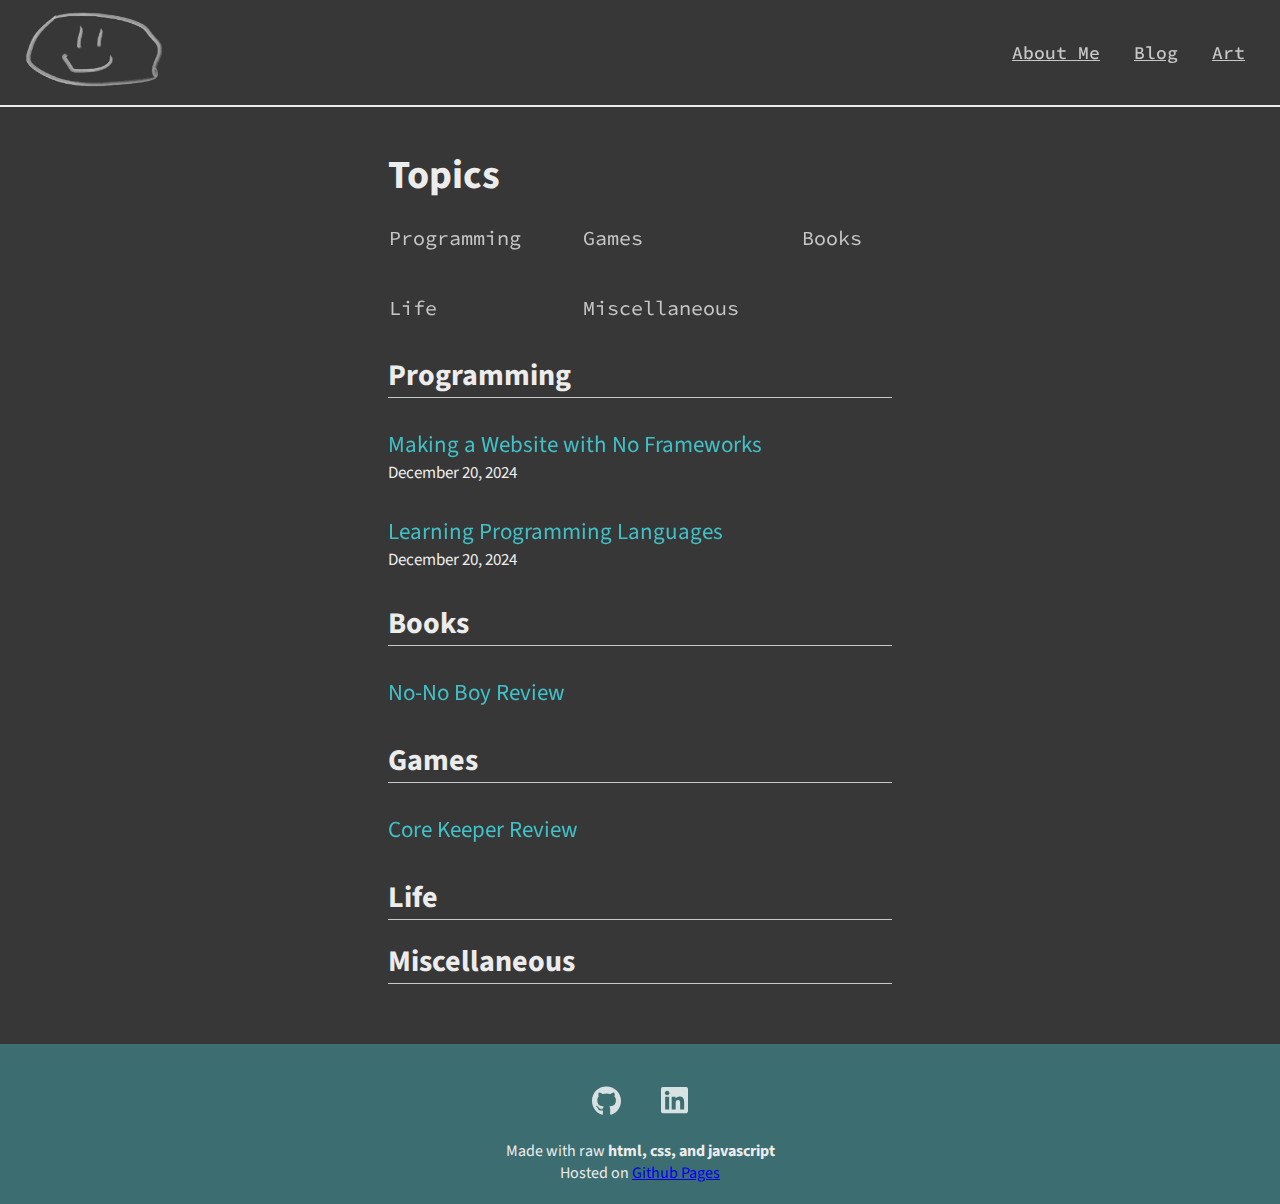
==== blog.html @ 36be81d4 "finished blogs index page and changed some stuff on the index.html page to make it look a bit better" ====
<!DOCTYPE html>
<html lang="en">
<head>
    <meta charset="UTF-8">
    <meta name="viewport" content="width=device-width, initial-scale=1.0">
    <title>Blogs</title>
    <link rel="stylesheet" href="all_blogs.css">
</head>
<body>
    <div class="nav_bar">
        <header>
            <a href="index.html"><img class="happy_face" src="images/happy face.png" alt="happy face"></a>
        </header>
        <nav class="top_nav">
            <ul class="header_nav">
                <li><a href="about/about.html">About Me</a></li>
                <li><a href="blog.html">Blog</a></li>
                <li><a href="#">Art</a></li>
            </ul>
        </nav>
    </div>
    <div class="divider"></div>
    <main>
        <h1>Topics</h1>
        <div class="tag_grid">
            <div class="tag"><a href="#Programming">Programming</a></div>
            <div class="tag"><a href="#Books">Games</a></div>
            <div class="tag"><a href="#Games">Books</a></div>
            <div class="tag"><a href="#Life">Life</a></div>
            <div class="tag"><a href="#Miscellaneous">Miscellaneous</a></div>
        </div>
        <h2 id="Programming">Programming</h2>
        <ul>
            <li>
                <article>
                    <a href="/blog/making_html.html">Making a Website with No Frameworks</a>
                    <time datetime="2024-12-20">December 20, 2024</time>
                </article>
            </li>
            <li>
                <article>
                    <a href="/blog/making_html.html">Learning Programming Languages</a>
                    <time datetime="2024-12-20">December 20, 2024</time>
                </article>
            </li>
        </ul>
        <h2 id="Books">Books</h2>
        <ul>
            <li><a href="#">No-No Boy Review</a></li>
        </ul>
        <h2 id="Games">Games</h2>
        <ul>
            <li><a href="#">Core Keeper Review</a></li>
        </ul>
        <h2 id="Life">Life</h2>
        <h2 id="Miscellaneous">Miscellaneous</h2>
    </main>
    <footer>
        <div class="center_container">
            <div class="footer_links">
                <a href="https://github.com/Makkerel"><img class="github" src="icons/github-brands-solid.svg" alt="github"></a>
                <a href="https://www.linkedin.com/"><img class="linkedin" src="icons/linkedin-brands-solid.svg" alt="mail"></a>
            </div>
            <div class="footer_tech">
                <p>Made with raw <b>html, css, and javascript</b></p>
                <p>Hosted on <a href="https://pages.github.com/">Github Pages</a></p>
            </div>    
        </div>
    </footer>
</body>
</html>
---- all_blogs.css ----
@import url('https://fonts.googleapis.com/css2?family=Source+Code+Pro:wght@500&family=Source+Sans+3:ital@0;1&display=swap');

* {
box-sizing: border-box;
margin: 0;
padding: 0;
}

/*Variable for Colors*/
*{
    --main_bg_color: #373737;
    --footer_color: #3c6e71;
    --less_gray: #edecec;
    --darker_blue: #284b63;
    --brighter_blue: #2e5f7f;
    --blog_link_blue: #42d9e1;
}

body{
    min-height: 100vh;
    display: flex;
    flex-direction: column;
    background-color: var(--main_bg_color);
}

/* This is for the navbar on the top*/
.nav_bar{
    position: relative;
    background-color: var(--main_bg_color);
    display: flex;
    justify-content: space-between;
    align-items: center;
    padding: 0px 20px;
}

.nav_bar header{
    display: flex;
    align-items: center;
}

.nav_bar a{
    font-family: "Source Code Pro", 'Times New Roman', Times, serif;
    font-weight: 500;
    font-size: 18px;
    color: var(--less_gray);
    opacity: 0.8;
    transition: opacity 0.3s ease;
}

.nav_bar a:hover{
    opacity: 1;
}

.happy_face{
    height: 100px;
    width: 150px;
}

.happy_face:hover{
    cursor: pointer;
}

.header_nav{
    list-style: none;
}

.header_nav li{
    display: inline-flex;
    padding: 0 15px;
}

.divider{
    width: 100%;
    border: solid var(--less_gray) 0.5px;
}

/*This is for the main landing page of the website */

main{
    max-width: 800px;
    margin: 0 auto;
    padding: 40px;
    flex: 1;
    font-family: "Source Sans 3",'Times New Roman', Times, serif;
    color: var(--less_gray);
    font-size: 20px;
}

main ul{
    list-style: none;
}

main h1{
    margin-bottom: 10px;
}

main h2{
    margin-top: 20px;
    margin-bottom: 20px;
    border-bottom: solid;
    border-width: 1px;
    border-color: rgba(237, 236, 236, 0.8);
}

.tag_grid{
    display: grid;
    grid-template-columns: repeat(2, 1fr);
    grid-template-rows: repeat(3, minmax(3em,auto));
    column-gap: 10%;
    row-gap: 1em;
}

@media screen and (min-width: 500px) {
    .tag_grid{
        display: grid;
        grid-template-columns: repeat(3, 1fr);
        grid-template-rows: repeat(2, minmax(1em,auto));
    }    
}

.tag{
    padding: 10px;
    padding-left: 0px;
    border: solid;
    border-width: 1px;
    border-color: var(--main_bg_color);
    opacity: 0.8;
    transition: opacity 0.3s ease-out;
}

.tag a{
    font-family: "Source Code Pro", 'Times New Roman', Times, serif;
    text-decoration: none;
    color: var(--less_gray);
}

.tag:hover{
    opacity: 1;
}

main li{
    margin: 30px 0px;
}

main article{
    display: flex;
    flex-direction: column;
}

main article time{
    font-size: 17px;
}

main ul a{
    font-size: 23px;
    text-decoration: none;
    color: var(--blog_link_blue);
    opacity: 0.85;
    transition: opacity 0.35s ease;
}

main ul a:hover{
    opacity: 1;
}

/*This is for the footer that will be on every page of the website */

footer{
    padding-top: 1em;
    width: 100%;
    background-color: var(--footer_color);
    text-align: center;
    display: flex;
    justify-content: center;
}

.center_container{
    display: block;
}

.footer_links{
    display: flex;
    justify-content: center;
}
.footer_links a{
    padding: 20px;
}

.footer_links .linkedin{
    height: 30px;
    margin-top: 20%;
    filter: invert(1);
    opacity: 0.8;
    transition: opacity 0.3s ease;
}

.linkedin:hover{
    opacity: 1;
}

.footer_links .github{
    height: 30px;
    margin-top: 20%;
    filter: invert(1);
    opacity: 0.8;
    transition: opacity 0.3s ease;
}

.github:hover{
    opacity: 1;
}

.footer_tech{
    color: var(--less_gray);
    font-family: "Source Sans 3";
    padding: 0px 20px 20px 20px;
}
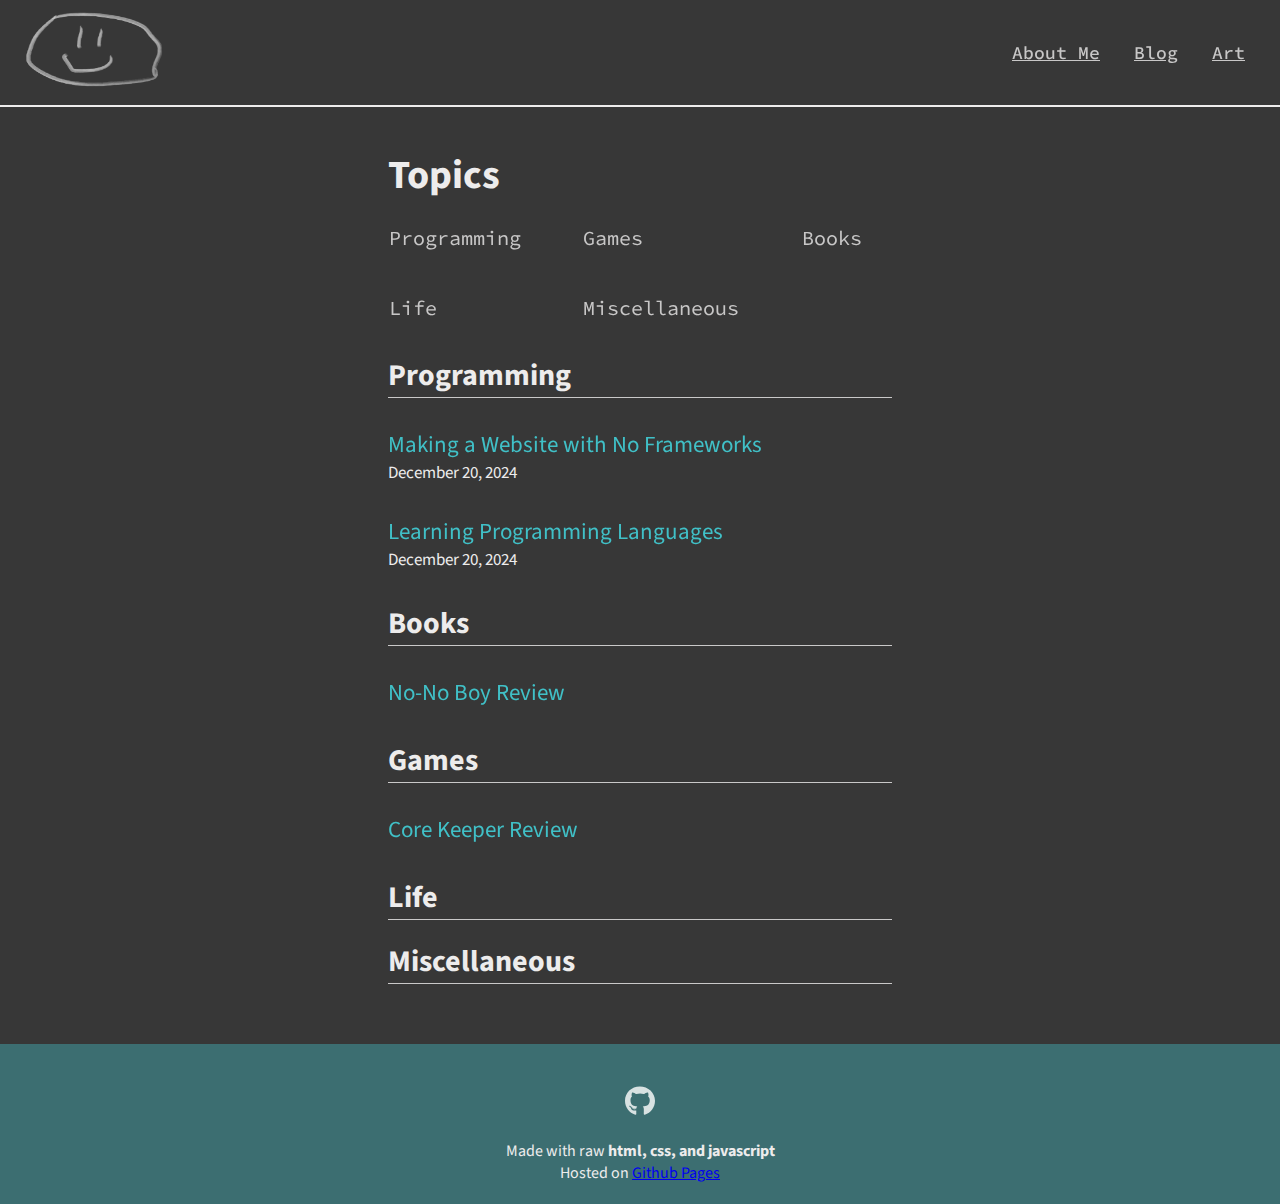
==== commit 065f0ba8: "removed the linkdin on the footer and just added it in about me since i do not use it." ====
--- a/blog.html
+++ b/blog.html
@@ -33,13 +33,13 @@
         <ul>
             <li>
                 <article>
-                    <a href="/blog/making_html.html">Making a Website with No Frameworks</a>
+                    <a href="../blog/making_html.html">Making a Website with No Frameworks</a>
                     <time datetime="2024-12-20">December 20, 2024</time>
                 </article>
             </li>
             <li>
                 <article>
-                    <a href="/blog/making_html.html">Learning Programming Languages</a>
+                    <a href="../blog/making_html.html">Learning Programming Languages</a>
                     <time datetime="2024-12-20">December 20, 2024</time>
                 </article>
             </li>
@@ -59,7 +59,6 @@
         <div class="center_container">
             <div class="footer_links">
                 <a href="https://github.com/Makkerel"><img class="github" src="icons/github-brands-solid.svg" alt="github"></a>
-                <a href="https://www.linkedin.com/"><img class="linkedin" src="icons/linkedin-brands-solid.svg" alt="mail"></a>
             </div>
             <div class="footer_tech">
                 <p>Made with raw <b>html, css, and javascript</b></p>
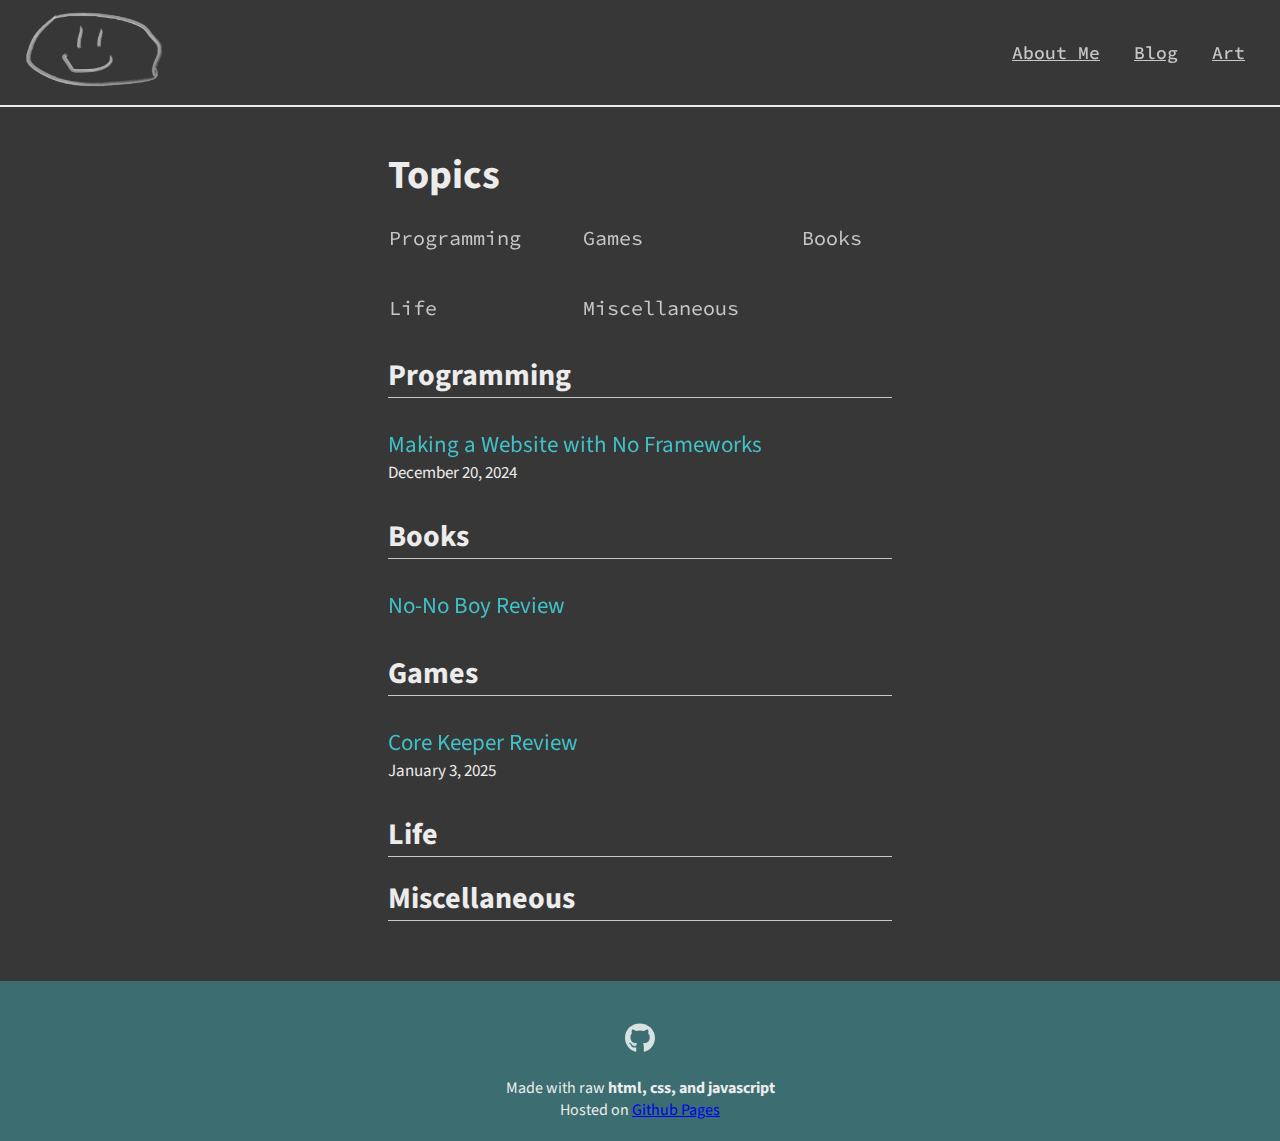
==== commit 82cfbdb4: "added a new blog for core keeper and fixed on stuff on the landing pages" ====
--- a/blog.html
+++ b/blog.html
@@ -37,12 +37,6 @@
                     <time datetime="2024-12-20">December 20, 2024</time>
                 </article>
             </li>
-            <li>
-                <article>
-                    <a href="../blog/making_html.html">Learning Programming Languages</a>
-                    <time datetime="2024-12-20">December 20, 2024</time>
-                </article>
-            </li>
         </ul>
         <h2 id="Books">Books</h2>
         <ul>
@@ -50,7 +44,12 @@
         </ul>
         <h2 id="Games">Games</h2>
         <ul>
-            <li><a href="#">Core Keeper Review</a></li>
+            <li>
+                <article>
+                    <a href="blog/core_keeper.html">Core Keeper Review</a>
+                    <time datetime="2025-01-03">January 3, 2025</time>
+                </article>
+            </li>
         </ul>
         <h2 id="Life">Life</h2>
         <h2 id="Miscellaneous">Miscellaneous</h2>
--- a/all_blogs.css
+++ b/all_blogs.css
@@ -186,18 +186,6 @@
     padding: 20px;
 }
 
-.footer_links .linkedin{
-    height: 30px;
-    margin-top: 20%;
-    filter: invert(1);
-    opacity: 0.8;
-    transition: opacity 0.3s ease;
-}
-
-.linkedin:hover{
-    opacity: 1;
-}
-
 .footer_links .github{
     height: 30px;
     margin-top: 20%;
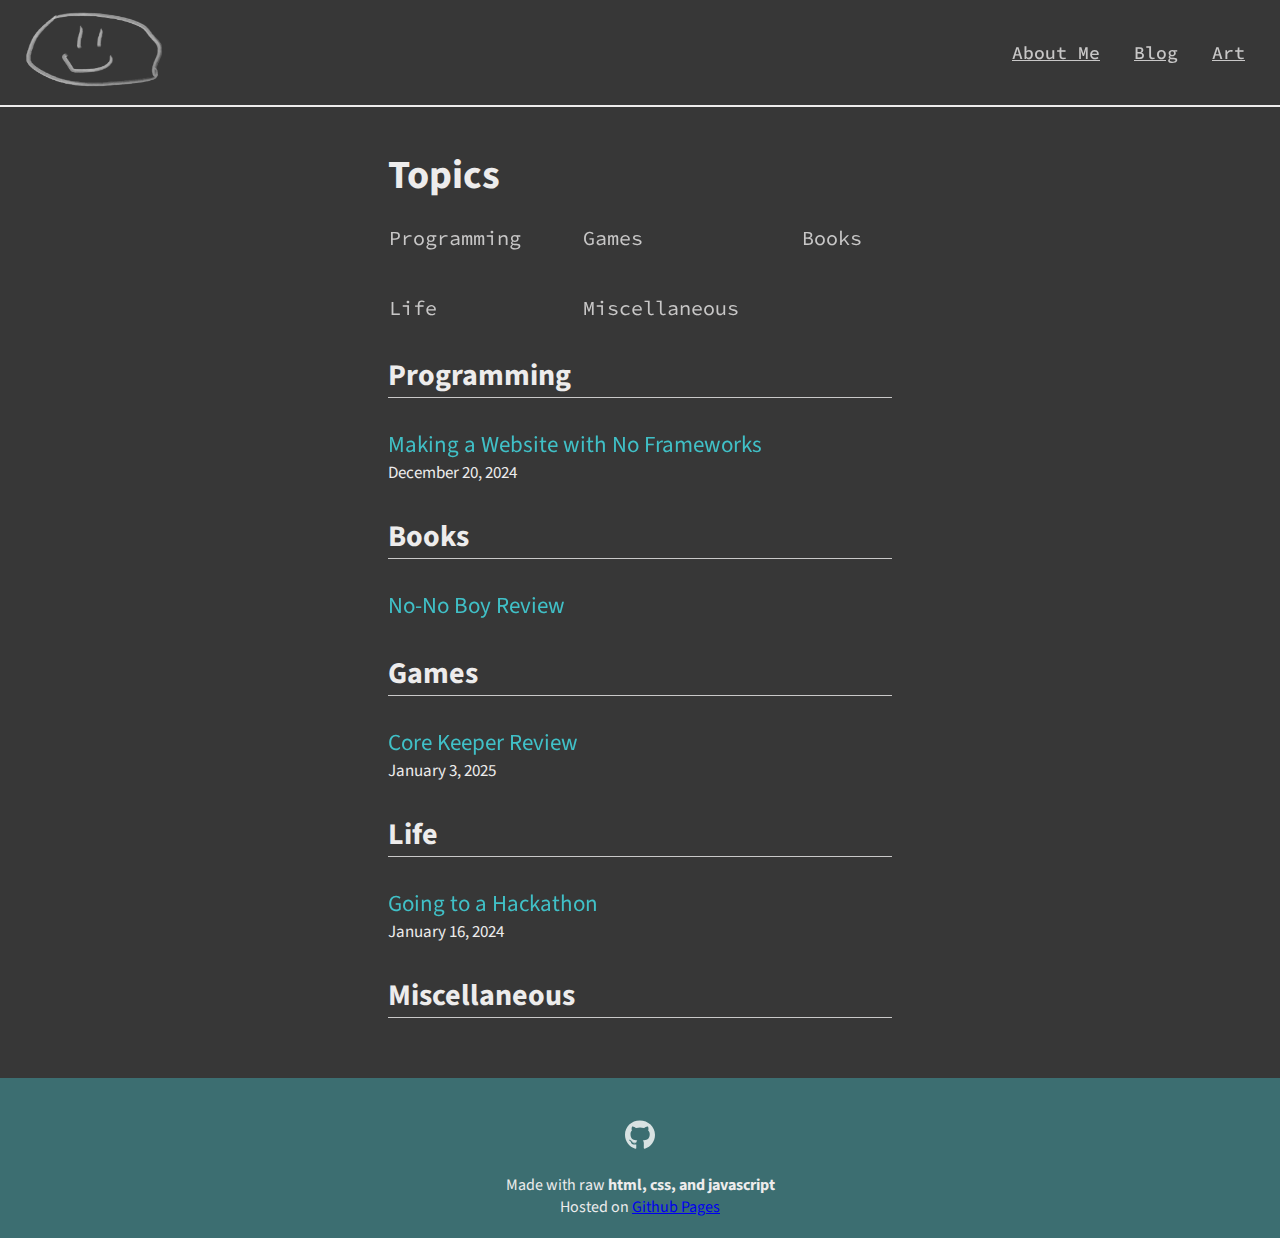
==== commit b3cdfc8e: "fixed landing page on mobile and added a new blog no stuff there yet" ====
--- a/blog.html
+++ b/blog.html
@@ -52,6 +52,14 @@
             </li>
         </ul>
         <h2 id="Life">Life</h2>
+        <ul>
+            <li>
+                <article>
+                    <a href="blog/hackthon.html">Going to a Hackathon</a>
+                    <time datetime="2024-01-16">January 16, 2024</time>
+                </article>
+            </li>
+        </ul>
         <h2 id="Miscellaneous">Miscellaneous</h2>
     </main>
     <footer>
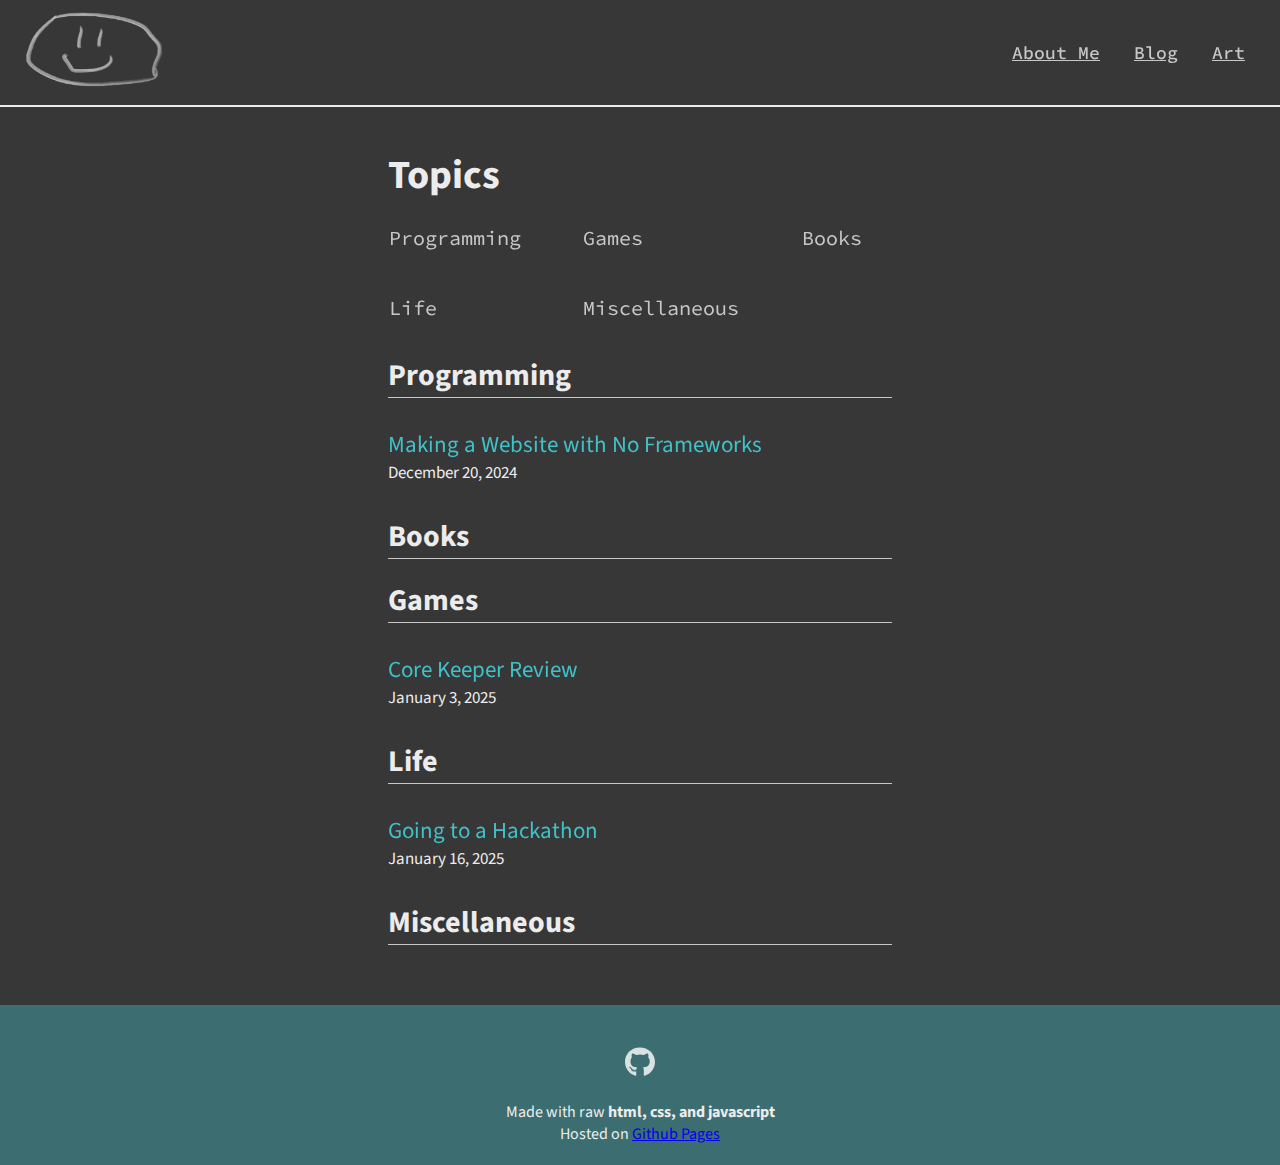
==== commit 220e677b: "added a new blog" ====
--- a/blog.html
+++ b/blog.html
@@ -40,7 +40,6 @@
         </ul>
         <h2 id="Books">Books</h2>
         <ul>
-            <li><a href="#">No-No Boy Review</a></li>
         </ul>
         <h2 id="Games">Games</h2>
         <ul>
@@ -56,7 +55,7 @@
             <li>
                 <article>
                     <a href="blog/hackthon.html">Going to a Hackathon</a>
-                    <time datetime="2024-01-16">January 16, 2024</time>
+                    <time datetime="2025-01-16">January 16, 2025</time>
                 </article>
             </li>
         </ul>
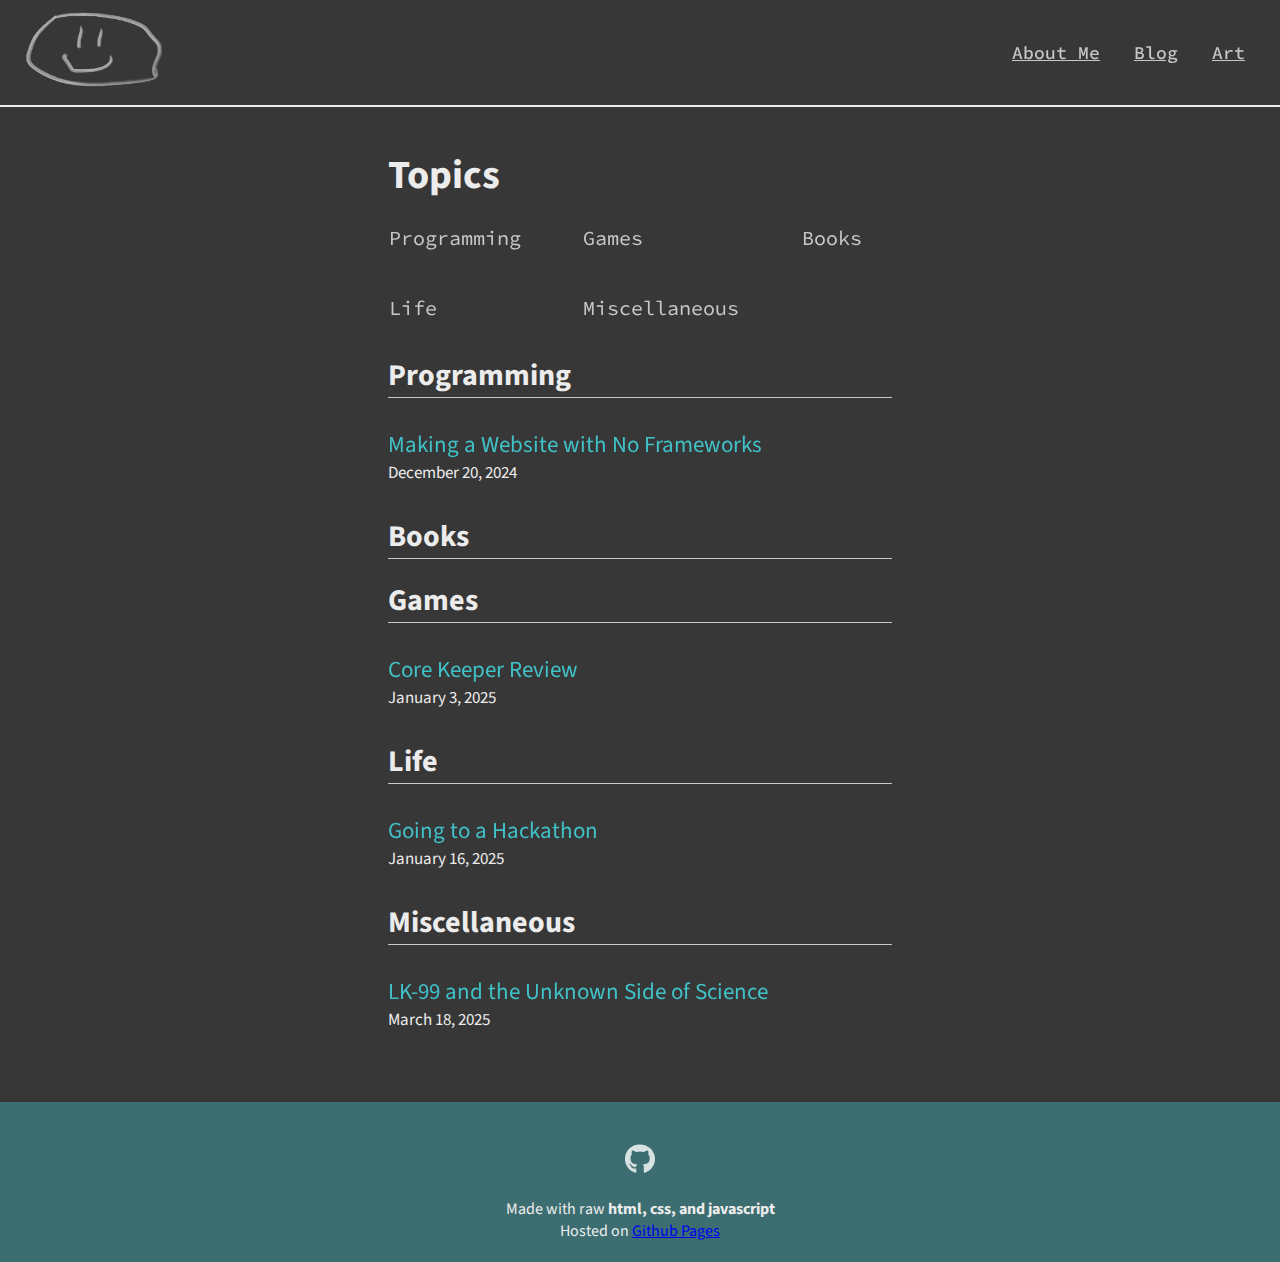
==== commit 48678c86: "okay about done" ====
--- a/blog.html
+++ b/blog.html
@@ -1,76 +1,100 @@
-<!DOCTYPE html>
+<!doctype html>
 <html lang="en">
-<head>
-    <meta charset="UTF-8">
-    <meta name="viewport" content="width=device-width, initial-scale=1.0">
-    <title>Blogs</title>
-    <link rel="stylesheet" href="all_blogs.css">
-</head>
-<body>
-    <div class="nav_bar">
-        <header>
-            <a href="index.html"><img class="happy_face" src="images/happy face.png" alt="happy face"></a>
-        </header>
-        <nav class="top_nav">
-            <ul class="header_nav">
-                <li><a href="about/about.html">About Me</a></li>
-                <li><a href="blog.html">Blog</a></li>
-                <li><a href="#">Art</a></li>
+    <head>
+        <meta charset="UTF-8" />
+        <meta name="viewport" content="width=device-width, initial-scale=1.0" />
+        <title>Blogs</title>
+        <link rel="stylesheet" href="all_blogs.css" />
+    </head>
+    <body>
+        <div class="nav_bar">
+            <header>
+                <a href="index.html"
+                    ><img
+                        class="happy_face"
+                        src="images/happy face.png"
+                        alt="happy face"
+                /></a>
+            </header>
+            <nav class="top_nav">
+                <ul class="header_nav">
+                    <li><a href="about/about.html">About Me</a></li>
+                    <li><a href="blog.html">Blog</a></li>
+                    <li><a href="#">Art</a></li>
+                </ul>
+            </nav>
+        </div>
+        <div class="divider"></div>
+        <main>
+            <h1>Topics</h1>
+            <div class="tag_grid">
+                <div class="tag"><a href="#Programming">Programming</a></div>
+                <div class="tag"><a href="#Books">Games</a></div>
+                <div class="tag"><a href="#Games">Books</a></div>
+                <div class="tag"><a href="#Life">Life</a></div>
+                <div class="tag">
+                    <a href="#Miscellaneous">Miscellaneous</a>
+                </div>
+            </div>
+            <h2 id="Programming">Programming</h2>
+            <ul>
+                <li>
+                    <article>
+                        <a href="blog/making_html.html"
+                            >Making a Website with No Frameworks</a
+                        >
+                        <time datetime="2024-12-20">December 20, 2024</time>
+                    </article>
+                </li>
             </ul>
-        </nav>
-    </div>
-    <div class="divider"></div>
-    <main>
-        <h1>Topics</h1>
-        <div class="tag_grid">
-            <div class="tag"><a href="#Programming">Programming</a></div>
-            <div class="tag"><a href="#Books">Games</a></div>
-            <div class="tag"><a href="#Games">Books</a></div>
-            <div class="tag"><a href="#Life">Life</a></div>
-            <div class="tag"><a href="#Miscellaneous">Miscellaneous</a></div>
-        </div>
-        <h2 id="Programming">Programming</h2>
-        <ul>
-            <li>
-                <article>
-                    <a href="../blog/making_html.html">Making a Website with No Frameworks</a>
-                    <time datetime="2024-12-20">December 20, 2024</time>
-                </article>
-            </li>
-        </ul>
-        <h2 id="Books">Books</h2>
-        <ul>
-        </ul>
-        <h2 id="Games">Games</h2>
-        <ul>
-            <li>
-                <article>
-                    <a href="blog/core_keeper.html">Core Keeper Review</a>
-                    <time datetime="2025-01-03">January 3, 2025</time>
-                </article>
-            </li>
-        </ul>
-        <h2 id="Life">Life</h2>
-        <ul>
-            <li>
-                <article>
-                    <a href="blog/hackthon.html">Going to a Hackathon</a>
-                    <time datetime="2025-01-16">January 16, 2025</time>
-                </article>
-            </li>
-        </ul>
-        <h2 id="Miscellaneous">Miscellaneous</h2>
-    </main>
-    <footer>
-        <div class="center_container">
-            <div class="footer_links">
-                <a href="https://github.com/Makkerel"><img class="github" src="icons/github-brands-solid.svg" alt="github"></a>
+            <h2 id="Books">Books</h2>
+            <ul></ul>
+            <h2 id="Games">Games</h2>
+            <ul>
+                <li>
+                    <article>
+                        <a href="blog/core_keeper.html">Core Keeper Review</a>
+                        <time datetime="2025-01-03">January 3, 2025</time>
+                    </article>
+                </li>
+            </ul>
+            <h2 id="Life">Life</h2>
+            <ul>
+                <li>
+                    <article>
+                        <a href="blog/hackthon.html">Going to a Hackathon</a>
+                        <time datetime="2025-01-16">January 16, 2025</time>
+                    </article>
+                </li>
+            </ul>
+            <h2 id="Miscellaneous">Miscellaneous</h2>
+            <ul>
+                <li>
+                    <article>
+                        <a href="blog/lk99.html">LK-99 and the Unknown Side of Science</a>
+                        <time datetime="2025-03-18">March 18, 2025</time>
+                    </article>
+                </li>
+            </ul>
+        </main>
+        <footer>
+            <div class="center_container">
+                <div class="footer_links">
+                    <a href="https://github.com/Makkerel"
+                        ><img
+                            class="github"
+                            src="icons/github-brands-solid.svg"
+                            alt="github"
+                    /></a>
+                </div>
+                <div class="footer_tech">
+                    <p>Made with raw <b>html, css, and javascript</b></p>
+                    <p>
+                        Hosted on
+                        <a href="https://pages.github.com/">Github Pages</a>
+                    </p>
+                </div>
             </div>
-            <div class="footer_tech">
-                <p>Made with raw <b>html, css, and javascript</b></p>
-                <p>Hosted on <a href="https://pages.github.com/">Github Pages</a></p>
-            </div>    
-        </div>
-    </footer>
-</body>
-</html>+        </footer>
+    </body>
+</html>
